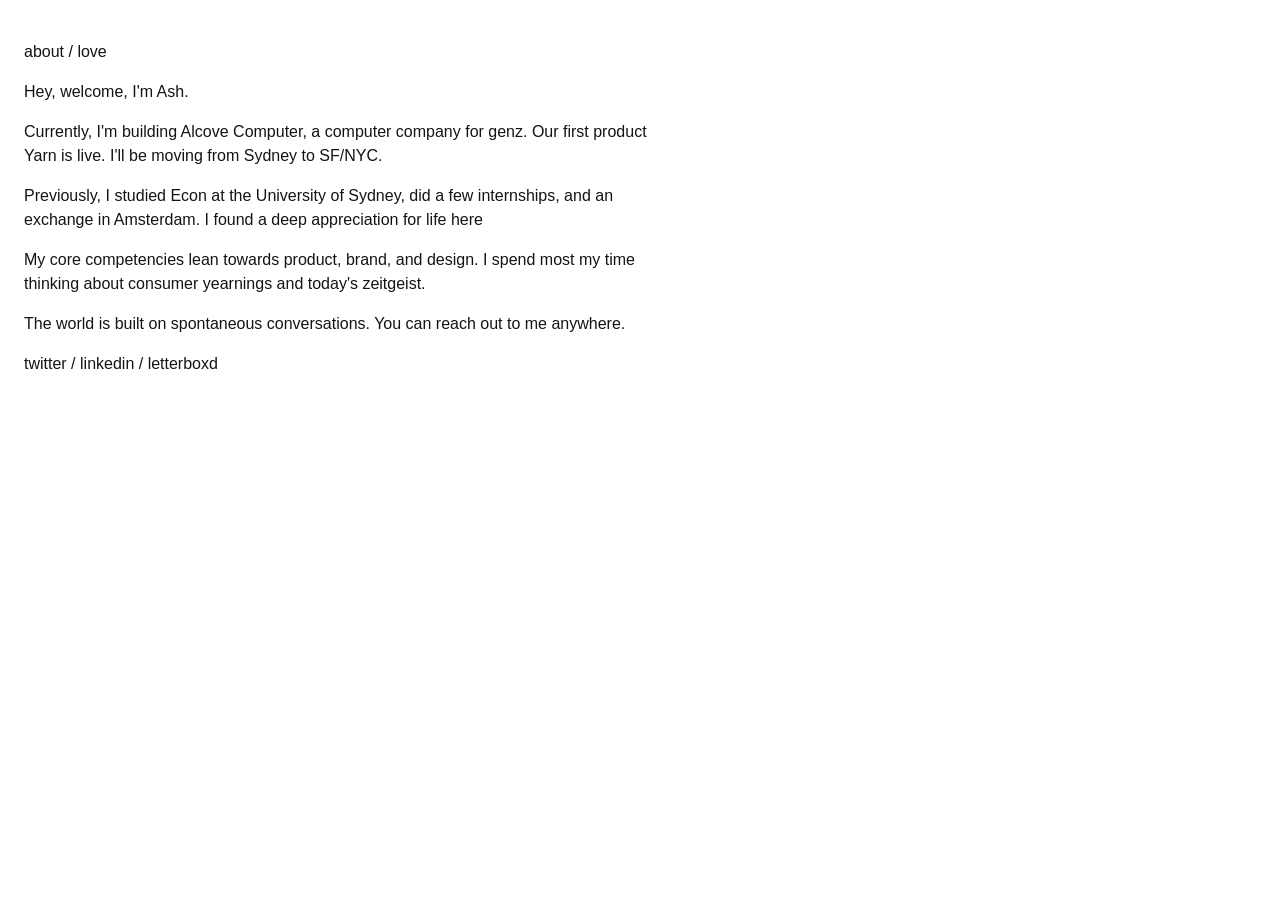
==== index.html @ fec581f4 "Yellow text selection Co-Authored-By: Claude Fable 5.1 <noreply@anthropic.com> Claude-Session: https" ====
<!doctype html>
<html lang="en">
<head>
  <meta charset="utf-8">
  <meta name="viewport" content="width=device-width, initial-scale=1">
  <title>About</title>
  <link rel="icon" href="favicon.svg" type="image/svg+xml">
  <style>
    body { max-width: 40em; padding: 2em 1em; font-family: "Helvetica Neue", Helvetica, Arial, sans-serif; line-height: 1.5; color: #141413; }
    a { color: inherit; font-weight: 500; text-decoration: none; }
    a:hover { text-decoration: underline; }
    ::selection { background: #FFD361; }
  </style>
</head>
<body>
  <nav><a href="index.html">about</a> / <a href="love.html">love</a></nav>

  <p>Hey, welcome, I'm Ash.</p>

  <p>Currently, I'm building Alcove Computer, a computer company for genz. Our first product <a href="https://apps.apple.com/us/app/yarn-screen-time-journal/id6746372250" target="_blank" rel="noopener">Yarn</a> is live. I'll be moving from Sydney to SF/NYC.</p>

  <p>Previously, I studied Econ at the University of Sydney, did a few internships, and an exchange in Amsterdam. I found a deep appreciation for life here</p>

  <p>My core competencies lean towards product, brand, and design. I spend most my time thinking about consumer yearnings and today's zeitgeist.</p>

  <p>The world is built on spontaneous conversations. You can reach out to me anywhere.</p>

  <p><a href="https://x.com/aashganda" target="_blank" rel="noopener">twitter</a> / <a href="https://www.linkedin.com/in/ashganda/" target="_blank" rel="noopener">linkedin</a> / <a href="https://boxd.it/d3MHr" target="_blank" rel="noopener">letterboxd</a></p>
</body>
</html>
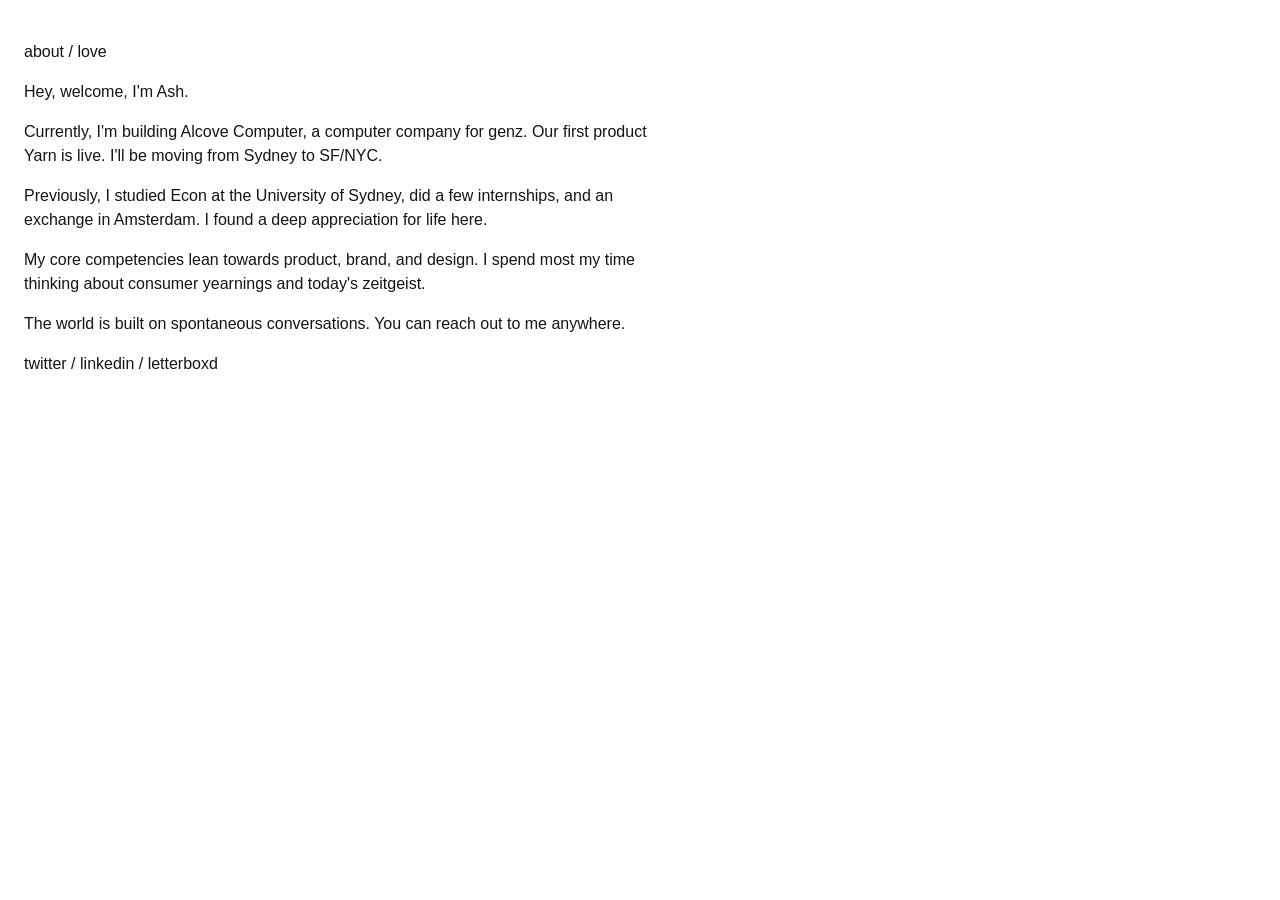
==== commit 728f3c50: "Add full stop Co-Authored-By: Claude Fable 5.1 <noreply@anthropic.com> Claude-Session: https://claud" ====
--- a/index.html
+++ b/index.html
@@ -19,7 +19,7 @@
 
   <p>Currently, I'm building Alcove Computer, a computer company for genz. Our first product <a href="https://apps.apple.com/us/app/yarn-screen-time-journal/id6746372250" target="_blank" rel="noopener">Yarn</a> is live. I'll be moving from Sydney to SF/NYC.</p>
 
-  <p>Previously, I studied Econ at the University of Sydney, did a few internships, and an exchange in Amsterdam. I found a deep appreciation for life here</p>
+  <p>Previously, I studied Econ at the University of Sydney, did a few internships, and an exchange in Amsterdam. I found a deep appreciation for life here.</p>
 
   <p>My core competencies lean towards product, brand, and design. I spend most my time thinking about consumer yearnings and today's zeitgeist.</p>
 
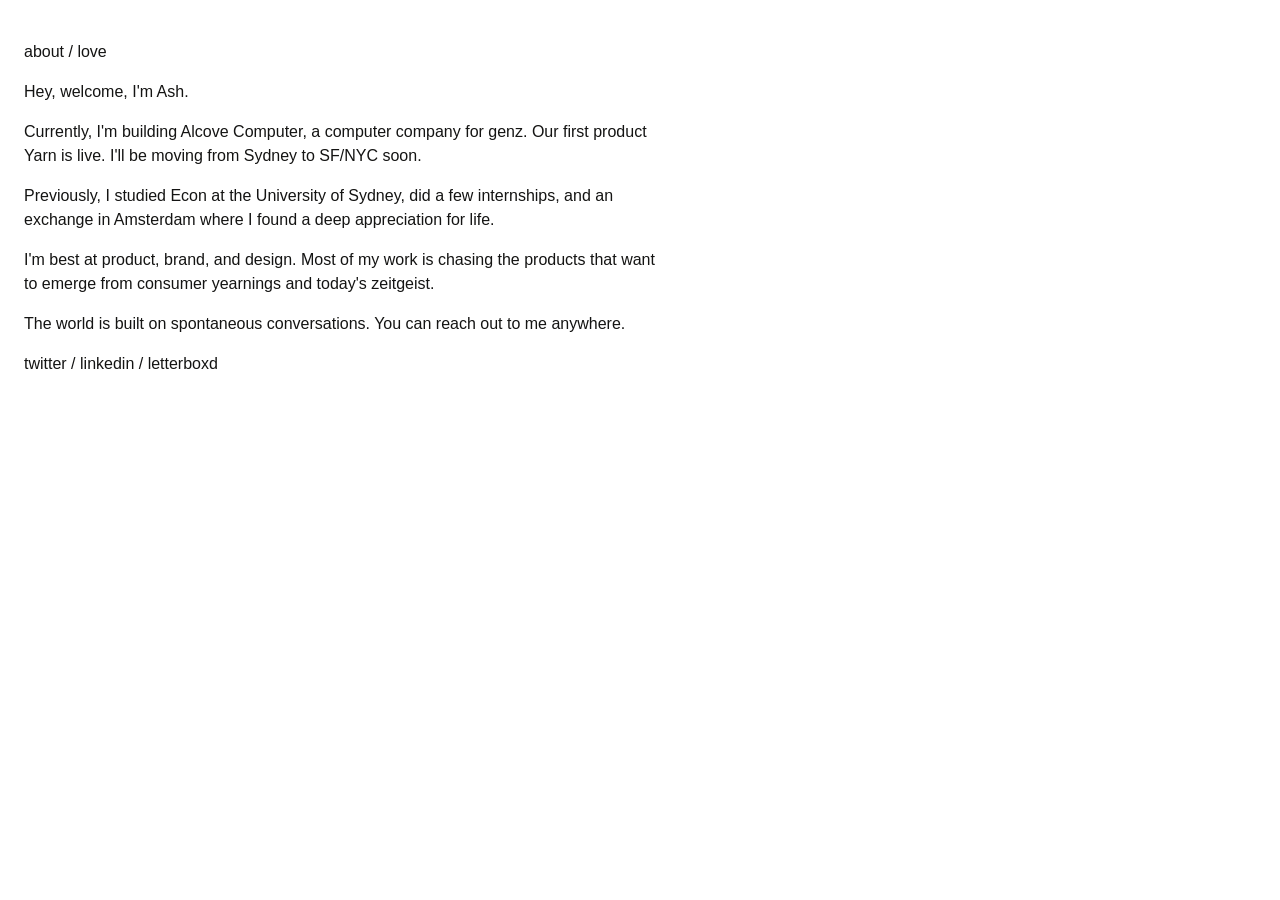
==== commit 47ed5e4e: "New copy for both pages Co-Authored-By: Claude Fable 5.1 <noreply@anthropic.com> Claude-Session: htt" ====
--- a/index.html
+++ b/index.html
@@ -13,15 +13,15 @@
   </style>
 </head>
 <body>
-  <nav><a href="index.html">about</a> / <a href="love.html">love</a></nav>
+  <nav><a href="/">about</a> / <a href="/love">love</a></nav>
 
   <p>Hey, welcome, I'm Ash.</p>
 
-  <p>Currently, I'm building Alcove Computer, a computer company for genz. Our first product <a href="https://apps.apple.com/us/app/yarn-screen-time-journal/id6746372250" target="_blank" rel="noopener">Yarn</a> is live. I'll be moving from Sydney to SF/NYC.</p>
+  <p>Currently, I'm building Alcove Computer, a computer company for genz. Our first product <a href="https://apps.apple.com/us/app/yarn-screen-time-journal/id6746372250" target="_blank" rel="noopener">Yarn</a> is live. I'll be moving from Sydney to SF/NYC soon.</p>
 
-  <p>Previously, I studied Econ at the University of Sydney, did a few internships, and an exchange in Amsterdam. I found a deep appreciation for life here.</p>
+  <p>Previously, I studied Econ at the University of Sydney, did a few internships, and an exchange in Amsterdam where I found a deep appreciation for life.</p>
 
-  <p>My core competencies lean towards product, brand, and design. I spend most my time thinking about consumer yearnings and today's zeitgeist.</p>
+  <p>I'm best at product, brand, and design. Most of my work is chasing the products that want to emerge from consumer yearnings and today's zeitgeist.</p>
 
   <p>The world is built on spontaneous conversations. You can reach out to me anywhere.</p>
 
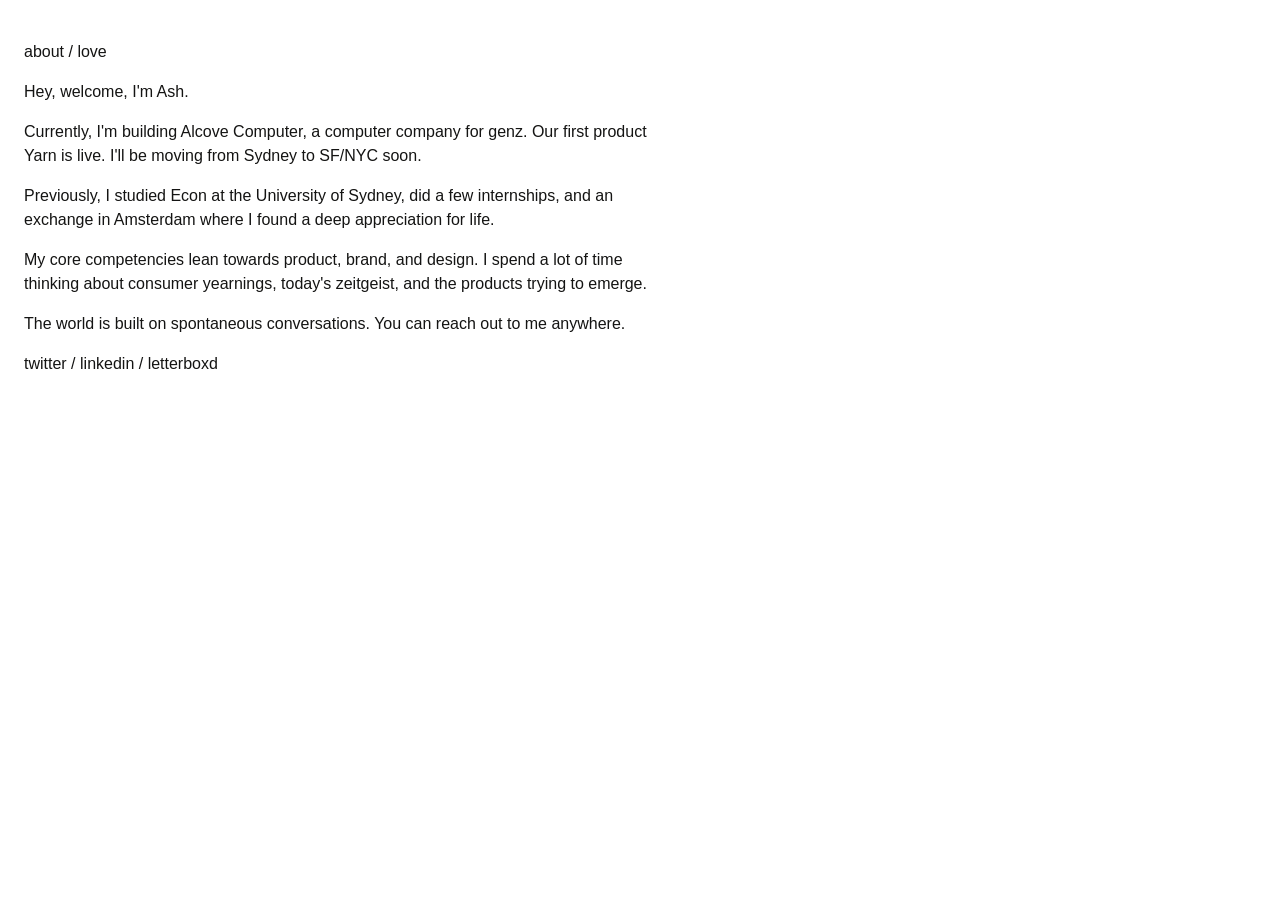
==== commit 1a4969d9: "Rewrite competencies paragraph Co-Authored-By: Claude Fable 5.1 <noreply@anthropic.com> Claude-Sessi" ====
--- a/index.html
+++ b/index.html
@@ -21,7 +21,7 @@
 
   <p>Previously, I studied Econ at the University of Sydney, did a few internships, and an exchange in Amsterdam where I found a deep appreciation for life.</p>
 
-  <p>I'm best at product, brand, and design. Most of my work is chasing the products that want to emerge from consumer yearnings and today's zeitgeist.</p>
+  <p>My core competencies lean towards product, brand, and design. I spend a lot of time thinking about consumer yearnings, today's zeitgeist, and the products trying to emerge.</p>
 
   <p>The world is built on spontaneous conversations. You can reach out to me anywhere.</p>
 
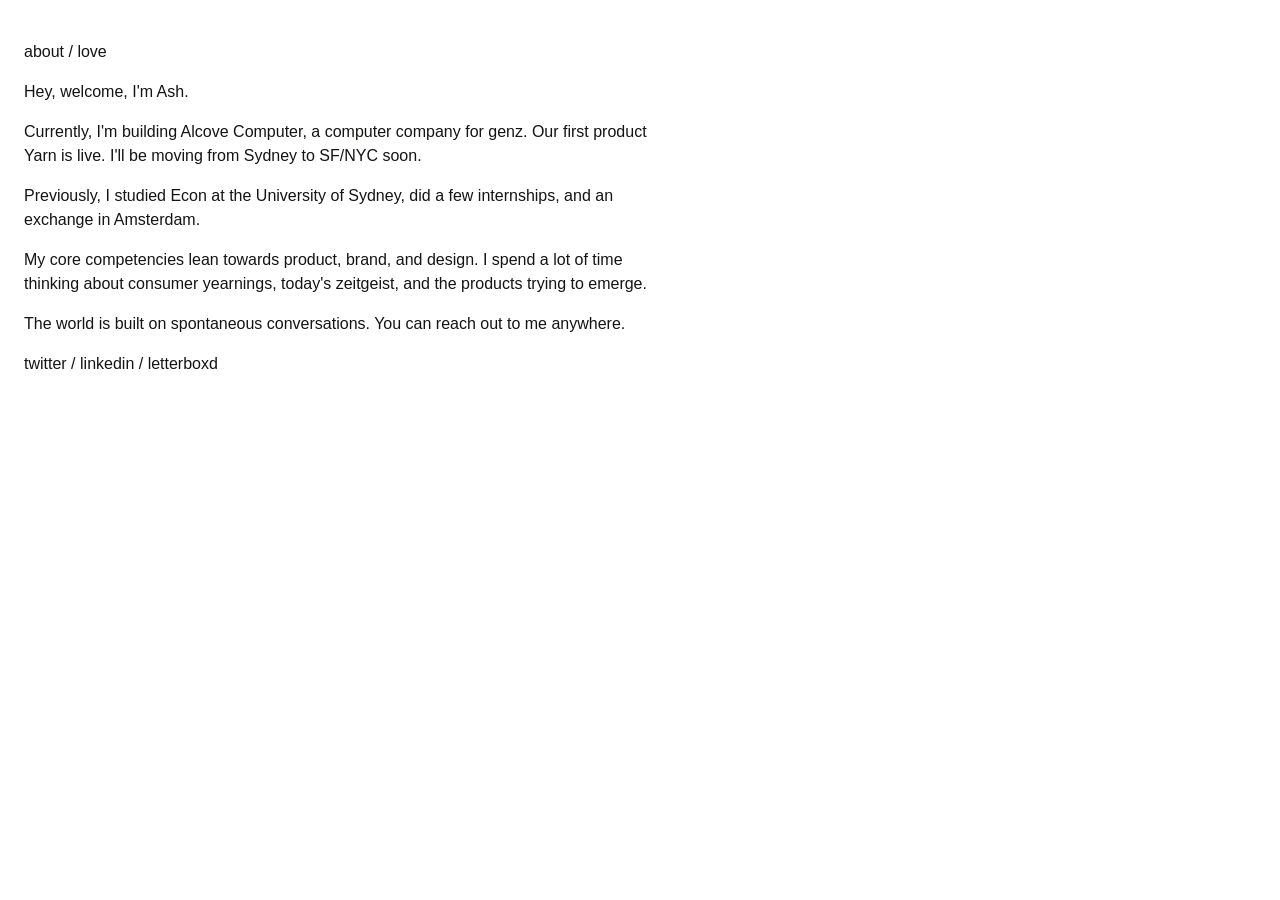
==== commit 298df8b3: "Trim Amsterdam line Co-Authored-By: Claude Fable 5.1 <noreply@anthropic.com> Claude-Session: https:/" ====
--- a/index.html
+++ b/index.html
@@ -3,8 +3,13 @@
 <head>
   <meta charset="utf-8">
   <meta name="viewport" content="width=device-width, initial-scale=1">
-  <title>About</title>
+  <title>Ash Ganda</title>
   <link rel="icon" href="favicon.svg" type="image/svg+xml">
+  <meta property="og:title" content="Ash Ganda">
+  <meta property="og:image" content="https://aashganda.com/preview.png">
+  <meta property="og:image:width" content="1200">
+  <meta property="og:image:height" content="630">
+  <meta name="twitter:card" content="summary_large_image">
   <style>
     body { max-width: 40em; padding: 2em 1em; font-family: "Helvetica Neue", Helvetica, Arial, sans-serif; line-height: 1.5; color: #141413; }
     a { color: inherit; font-weight: 500; text-decoration: none; }
@@ -19,7 +24,7 @@
 
   <p>Currently, I'm building Alcove Computer, a computer company for genz. Our first product <a href="https://apps.apple.com/us/app/yarn-screen-time-journal/id6746372250" target="_blank" rel="noopener">Yarn</a> is live. I'll be moving from Sydney to SF/NYC soon.</p>
 
-  <p>Previously, I studied Econ at the University of Sydney, did a few internships, and an exchange in Amsterdam where I found a deep appreciation for life.</p>
+  <p>Previously, I studied Econ at the University of Sydney, did a few internships, and an exchange in Amsterdam.</p>
 
   <p>My core competencies lean towards product, brand, and design. I spend a lot of time thinking about consumer yearnings, today's zeitgeist, and the products trying to emerge.</p>
 
